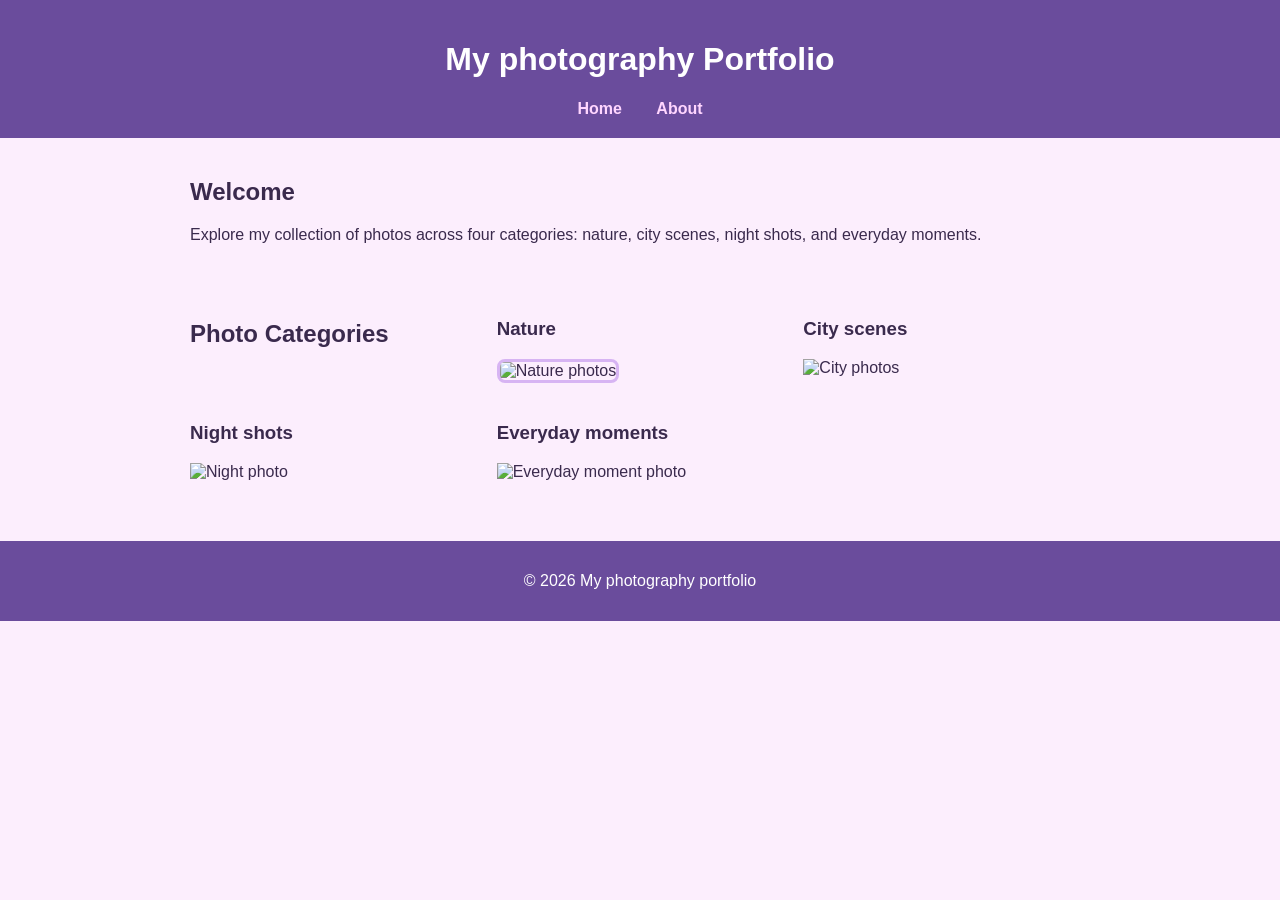
==== index.html @ c1579389 "push all this to github" ====
<!DOCTYPE html>
<html lang="en">
<head>
    <meta charset="UTF-8">
    <meta name="viewport" content="width=device-width, initial-scale=1.0">
    <title> Photography portfolio</title>
    <link rel="stylesheet" href="style.css">
</head>

<body>
    <header>
        <h1> My photography Portfolio</h1>
        <nav>
            <a href="index.html">Home</a>
            <a href="about.html">About</a>
        </nav>
    </header>

    <section class="intro">
        <h2>Welcome</h2>
        <p> Explore my collection of photos across four categories: nature, city scenes, night shots, and everyday moments.</p>
    </section>

    <section class="categories">
        <h2> Photo Categories</h2>

        <div class="category">
            <h3>Nature</h3>
            <img src="images/nature1.jpg" alt="Nature photos">
        </div>

        <div class="Category">
            <h3>City scenes</h3>
            <img src="image/city1.jpg" alt="City photos">
        </div>

        <div class="Category">
            <h3>Night shots</h3>
            <img src="image/night1.jpg" alt="Night photo">
        </div>

        <div class="Category">
            <h3>Everyday moments</h3>
            <img src="image/everyday1.jpg" alt="Everyday moment photo">
        </div>
    </section>

    <footer>
        <p>&copy; 2026 My photography portfolio</p>
    </footer>
</body>
</html>
---- style.css ----
/* General page styling */
body {
    font-family: arial, sans-serif;
    margin: 0;
    padding: 0;
    background-color: #fceefd;
    color: #3a2a4d;
}

/* Header and navigation */
header {
    background-color: #6a4c9c;
    color: white;
    padding: 20px;
    text-align: center;
}

nav a {
    color: #ffd6ff;
    margin: 0 15px;
    text-decoration: none;
    font-weight: bold;
}

nav a:hover {
    text-decoration: underline;
}

/* Section styling */
section {
    padding: 20px;
    max-width: 900px;
    margin: auto;
}

/* Category layout */
.categories {
     display: grid;
     grid-template-columns: repeat(auto-fit, minmax(250px, 1fr));
     gap: 20px;
}

.category img {
    width: 100%;
    height: auto;
    border-radius: 8px;
    border: 3px solid #d7b4f3;
}

/* Footer */
footer {
    text-align: center;
    padding: 15px;
    background-color: #6a4c9c;
    color: white;
    margin-top: 40px;
}
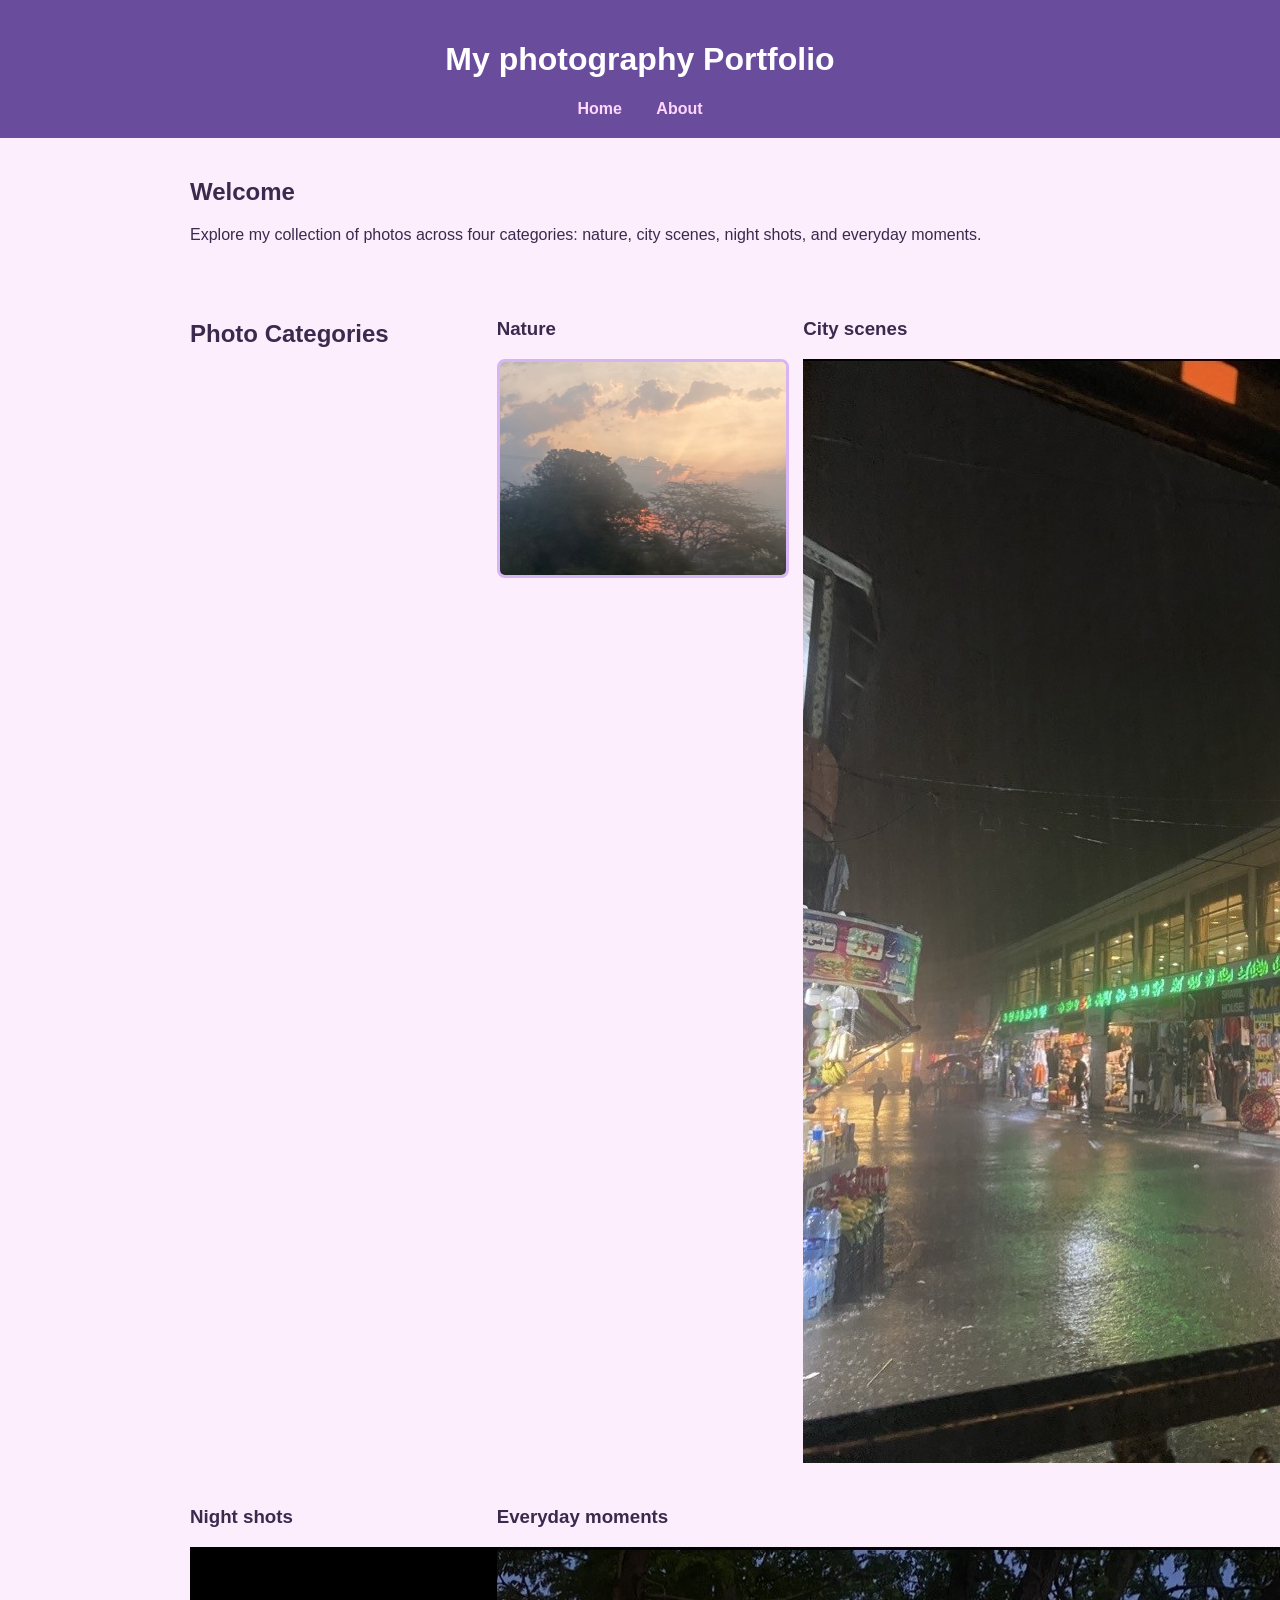
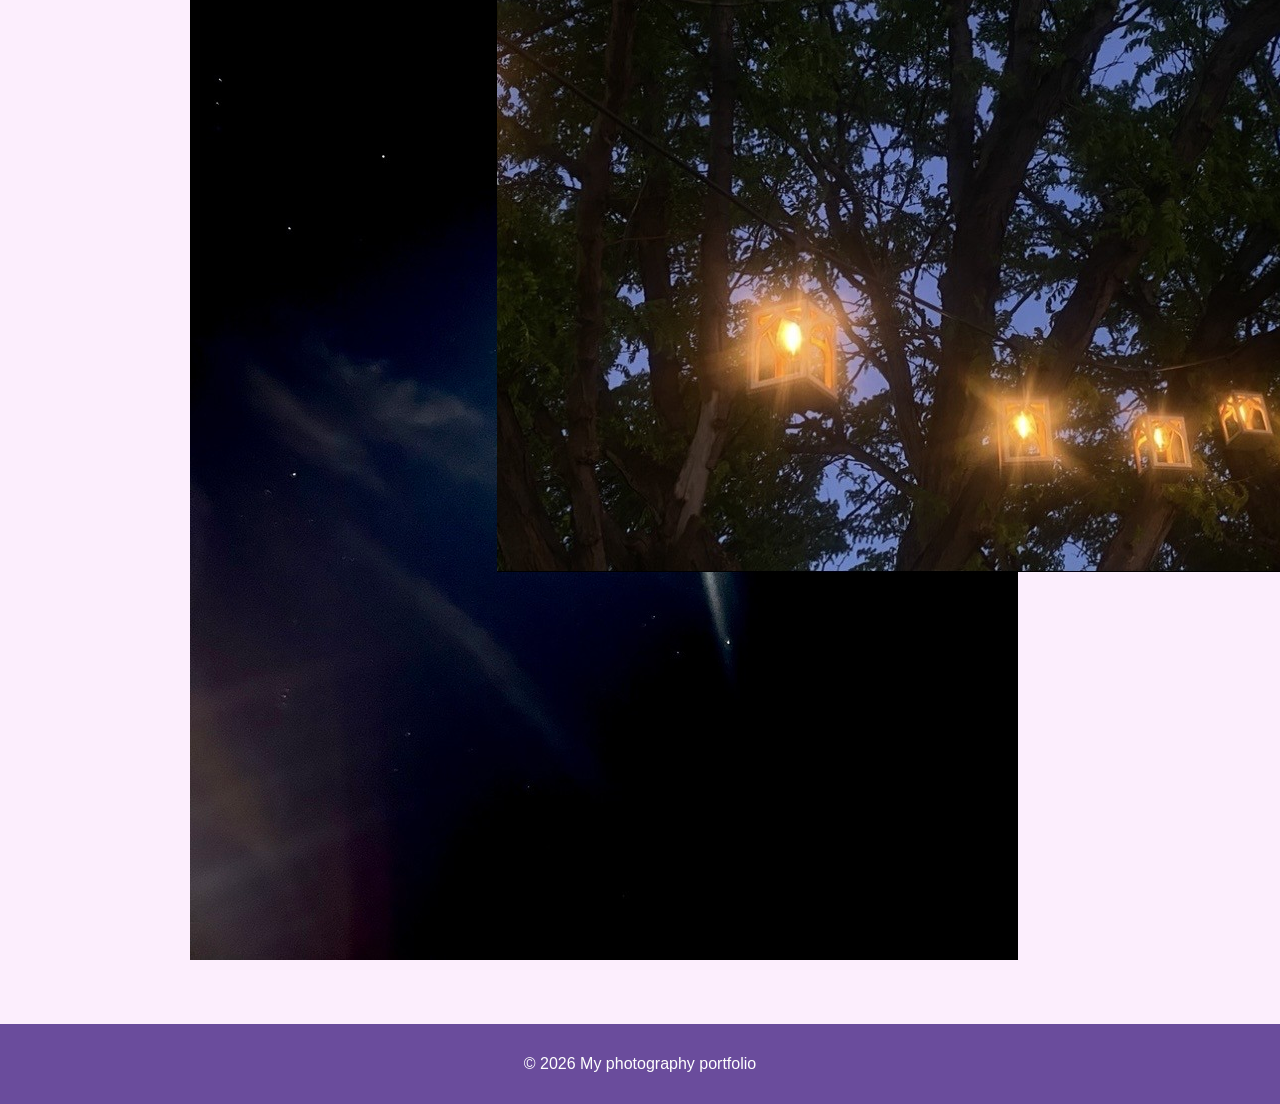
==== commit 2212d80d: "push to the github" ====
--- a/index.html
+++ b/index.html
@@ -26,22 +26,22 @@
 
         <div class="category">
             <h3>Nature</h3>
-            <img src="images/nature1.jpg" alt="Nature photos">
+            <img src="image/nature2.jfif" alt="Nature photos">
         </div>
 
         <div class="Category">
             <h3>City scenes</h3>
-            <img src="image/city1.jpg" alt="City photos">
+            <img src="image/city 2.jfif" alt="City photos">
         </div>
 
         <div class="Category">
             <h3>Night shots</h3>
-            <img src="image/night1.jpg" alt="Night photo">
+            <img src="image/night.jfif" alt="Night photo">
         </div>
 
         <div class="Category">
             <h3>Everyday moments</h3>
-            <img src="image/everyday1.jpg" alt="Everyday moment photo">
+            <img src="image/everyday moment.jfif" alt="Everyday moment photo">
         </div>
     </section>
 
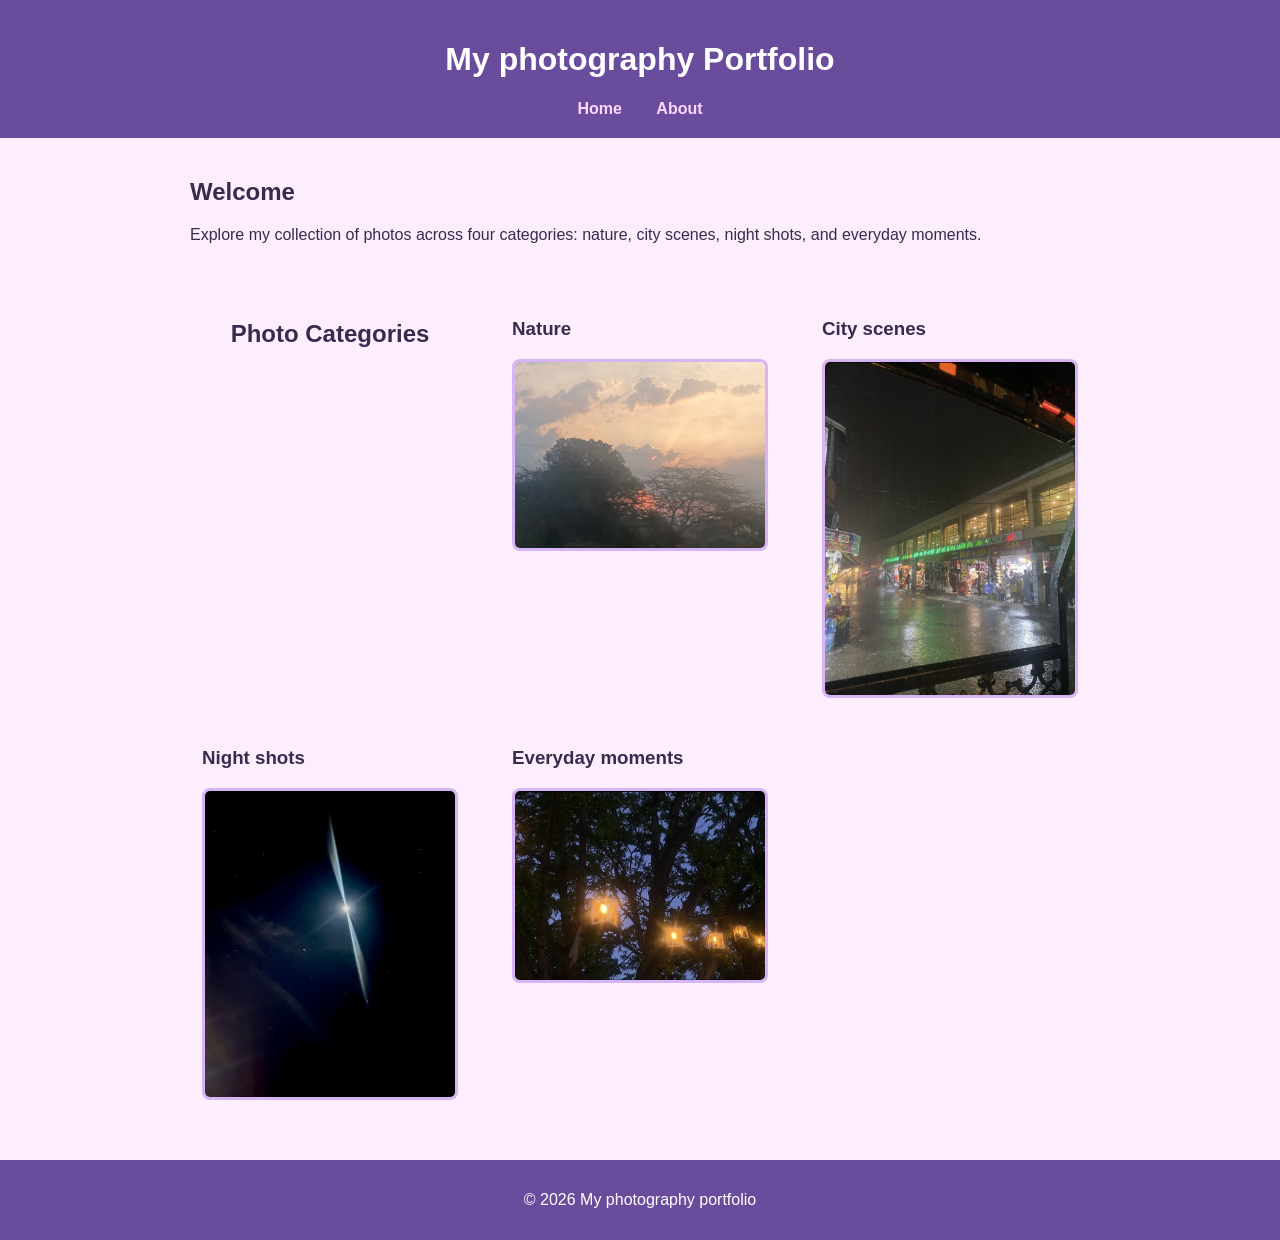
==== commit 789c58a1: "make the picture smaller under their categories" ====
--- a/index.html
+++ b/index.html
@@ -29,17 +29,17 @@
             <img src="image/nature2.jfif" alt="Nature photos">
         </div>
 
-        <div class="Category">
+        <div class="category">
             <h3>City scenes</h3>
             <img src="image/city 2.jfif" alt="City photos">
         </div>
 
-        <div class="Category">
+        <div class="category">
             <h3>Night shots</h3>
             <img src="image/night.jfif" alt="Night photo">
         </div>
 
-        <div class="Category">
+        <div class="category">
             <h3>Everyday moments</h3>
             <img src="image/everyday moment.jfif" alt="Everyday moment photo">
         </div>
--- a/style.css
+++ b/style.css
@@ -37,14 +37,19 @@
 .categories {
      display: grid;
      grid-template-columns: repeat(auto-fit, minmax(250px, 1fr));
-     gap: 20px;
+     gap: 30px;
+     justify-items: center;
+
 }
 
 .category img {
     width: 100%;
+    max-width: 250px;
     height: auto;
     border-radius: 8px;
     border: 3px solid #d7b4f3;
+    display: block;
+    margin: 0 auto;
 }
 
 /* Footer */
@@ -54,4 +59,4 @@
     background-color: #6a4c9c;
     color: white;
     margin-top: 40px;
-}+}
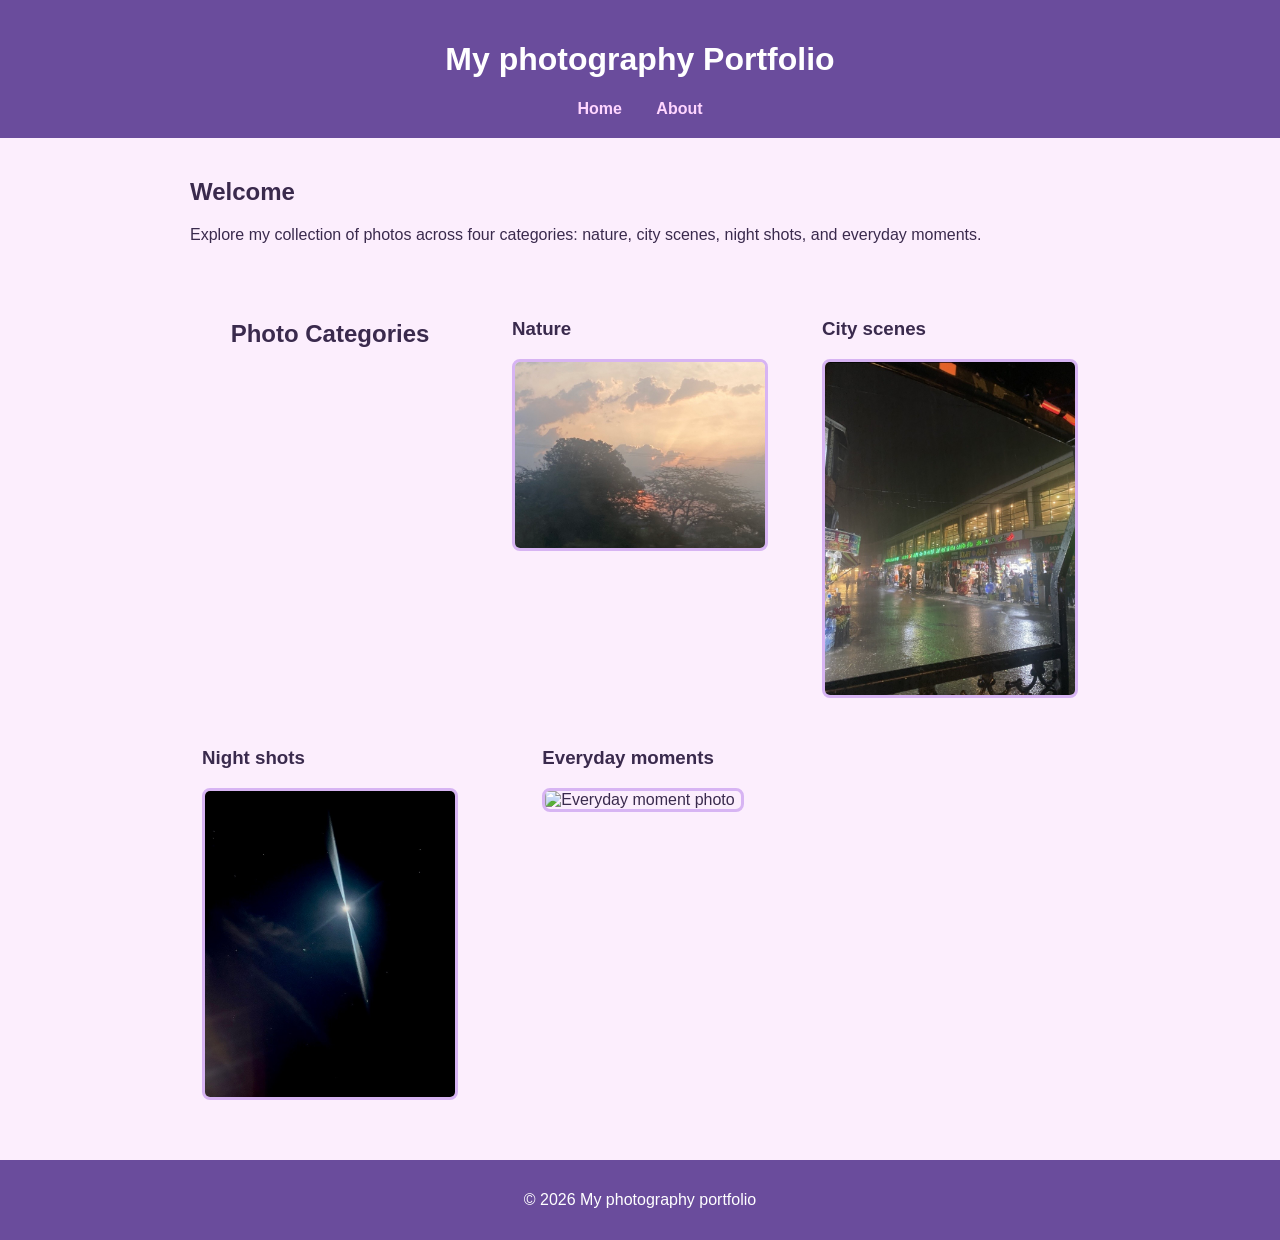
==== commit 1f8000e9: "push to the github" ====
--- a/index.html
+++ b/index.html
@@ -26,22 +26,22 @@
 
         <div class="category">
             <h3>Nature</h3>
-            <img src="image/nature2.jfif" alt="Nature photos">
+            <img src="image/nature2.jpg" alt="Nature photos">
         </div>
 
         <div class="category">
             <h3>City scenes</h3>
-            <img src="image/city 2.jfif" alt="City photos">
+            <img src="image/city2.jpg" alt="City photos">
         </div>
 
         <div class="category">
             <h3>Night shots</h3>
-            <img src="image/night.jfif" alt="Night photo">
+            <img src="image/night.jpg" alt="Night photo">
         </div>
 
         <div class="category">
             <h3>Everyday moments</h3>
-            <img src="image/everyday moment.jfif" alt="Everyday moment photo">
+            <img src="image/everyday-moment.jpg" alt="Everyday moment photo">
         </div>
     </section>
 
